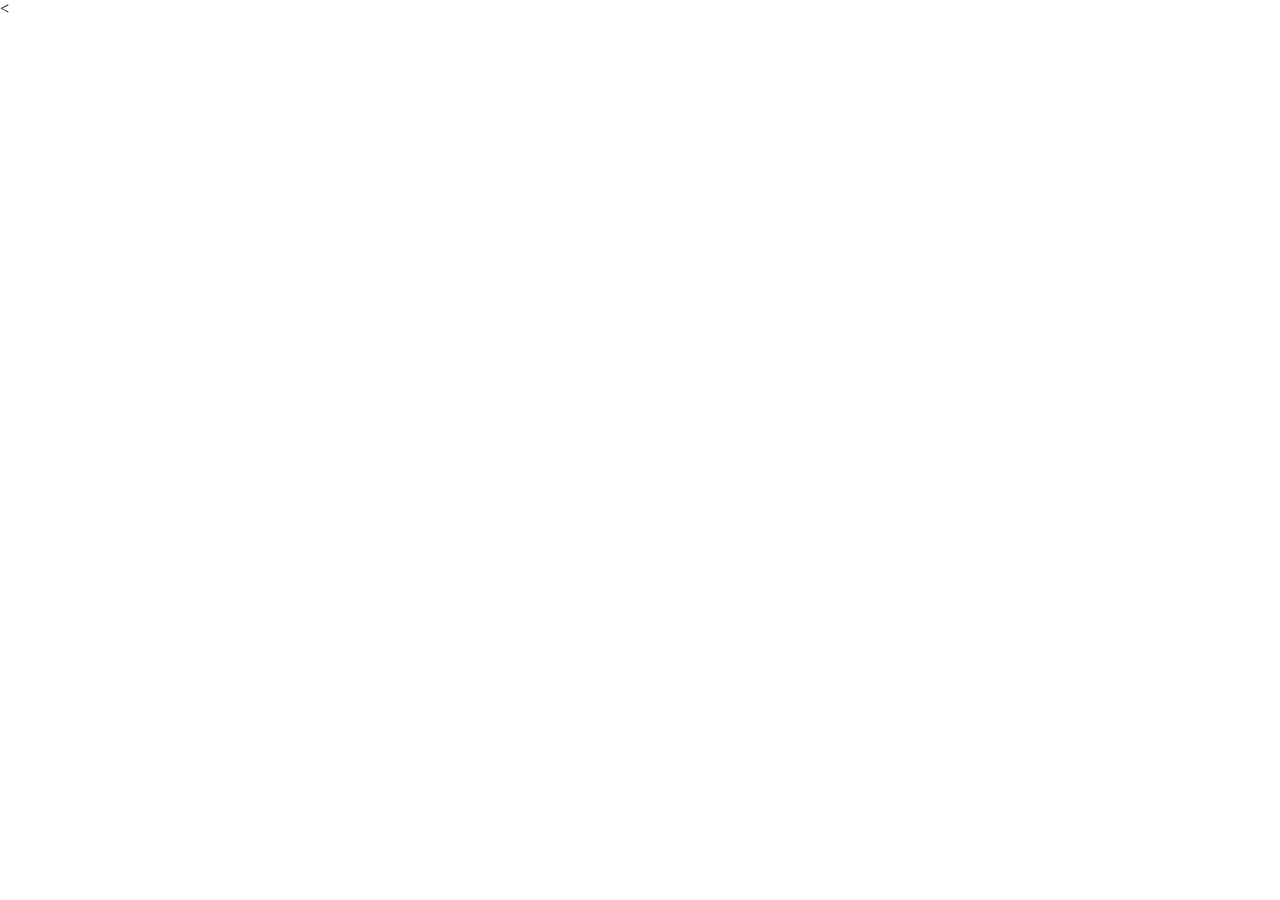
==== DEV/index.html @ b48fb58e "Initialisation" ====
<<!DOCTYPE html>
<html>
<head>
    <meta charset="utf-8" />
    <meta http-equiv="X-UA-Compatible" content="IE=edge">
    <title>WELCOME</title>
    <meta name="viewport" content="width=device-width, initial-scale=1">
    <link rel="stylesheet" type="text/css" media="screen" href="style.css" />
    <script src="main.js"></script>
</head>
<body>
    
</body>
</html>
---- DEV/style.css ----
label {
	display: block;
	color: #33333380;
}

.cf:before,
.cf:after {
    content: ""; 
    display: table;
}

.cf:after {
    clear: both;
}

.cf {
    *zoom: 1;
}

:focus {
	outline: 0;
}

.loginform {
  opacity:1;
	width: 34%;
	min-width: 200px;
	max-width: 430px;
	margin: 20px auto;
    padding-left: 25px;
    padding-right: 40px;
    padding-bottom: 25px;
	background-color: transparent;
	background-color: white;
	-webkit-border-radius: 12px;
			border-radius: 12px;
	-moz-background-clip: padding; -webkit-background-clip: padding-box; background-clip: padding-box;
	-webkit-box-shadow: 0px 0px 10px 0px #000000;
    		box-shadow: 0px 0px 10px 0px rgba(0, 0, 0, 0.2), 
                  inset 0px 1px 0px 0px rgba(250, 250, 250, 0.5);
}

.loginform ul {
	padding: 0;
    margin: 0;
    list-style-type: none; 
}

li {
    margin-top: 15px;
    padding-top: 10px;
}

label{
    margin-bottom: 8px;
}

.loginform input:not([type=submit]):not([type=checkbox]) {
	width: 100%;
	padding: 8px;
	margin-right: 20px;
    border: 0px solid rgba(0, 0, 0, 0.3);
    background: #f3f3f3;
	-webkit-border-radius: 20px;
			border-radius: 20px;
	-webkit-box-shadow: 0px 0px 0px 0px #FAFAFA;
			box-shadow: 0px 0px 0px 0px rgba(250, 250, 250, 0.5), 
		  		  inset 0px 0px 0px 0px rgba(0, 0, 0, 0.1);
}

.loginform input[type=submit] {
    width: 100%;
	border: 0px solid rgba(0, 0, 0, 0.3);
	background-color: #003366;
	filter: progid:DXImageTransform.Microsoft.gradient( startColorstr='#003366', endColorstr='#FF9900',GradientType=0 );
	color: rgb(255, 255, 255);
	padding: 8px;
	margin-right: 20px;
	margin-top: 15px;
	-webkit-border-radius: 15px;
			border-radius: 15px;
    text-shadow: 1px 1px 0px rgba(0, 0, 0, 0.3);
    font-family: raleway;
    font-weight: medium;
    font-size: 10px;
    font-stretch: expanded;
}

.network {
    display: flex;
}

/* Checkbox */
input[type=checkbox] {
    visibility: hidden;
}

li.checkbox {
    width: 170px;
}

.checkbox span {
    margin-left: 10px;
}

.checkbox {
    width: 20px;    
    margin: 20px auto;
    position: relative;
}

.checkbox label {
    background: #003366;
    cursor: pointer;
    position: absolute;
    width: 20px;
    height: 20px;
    top: 0;
    border-radius: 20px;
    -webkit-box-shadow: inset 0px 1px 1px rgba(0,0,0,0.5), 0px 1px 0px rgba(255,255,255,.4);
    -moz-box-shadow: inset 0px 1px 1px rgba(0,0,0,0.5), 0px 1px 0px rgba(255,255,255,.4);
    box-shadow: inset 0px 1px 1px rgba(0,0,0,0.5), 0px 1px 0px rgba(255,255,255,.4);
}

.checkbox label:after {
    -ms-filter: "progid:DXImageTransform.Microsoft.Alpha(Opacity=0)";
    filter: alpha(opacity=0);
    opacity: 0;
    content: '';
    position: absolute;
    width: 9px;
    height: 5px;
    background: transparent;
    top: 4px;
    left: 4px;
    border: 3px solid #fcfff4;
    border-top: none;
    border-right: none;

    -webkit-transform: rotate(-45deg);
    -moz-transform: rotate(-45deg);
    -o-transform: rotate(-45deg);
    -ms-transform: rotate(-45deg);
    transform: rotate(-45deg);
}

.checkbox label:hover::after {
    -ms-filter: "progid:DXImageTransform.Microsoft.Alpha(Opacity=30)";
    filter: alpha(opacity=30);
    opacity: 0.3;
}

.checkbox input[type=checkbox]:checked + label:after {
    -ms-filter: "progid:DXImageTransform.Microsoft.Alpha(Opacity=100)";
    filter: alpha(opacity=100);
    opacity: 1;
}




	/* Desktops and laptops ----------- */
    @media only screen
    and (min-width : 1224px) {
    /* Styles */
    }
     
    /* Large screens ----------- */
    @media only screen
    and (min-width : 1824px) {
    /* Styles */
    } 

    /* Mobile Portrait (320 x 480) ----------- */
    @media only screen
    and (min-width : 320px)
    and (max-width: 480px)
    and (orientation : portrait) {
    /* Styles */
    }
    
    /* Mobile Landscape (320 x 480) ----------- */
    @media only screen
    and (min-width : 320px)
    and (max-width: 480px)
    and (orientation : landscape) {
    /* Styles */
    }

    /* Small tablet portrait (600 x 800) ----------- */
    @media only screen
    and (min-width : 600px)
    and (max-width: 767px)
    and (orientation : portrait) {
    /* Styles */
    }

    /* Tablet portrait (768 x 1024) ----------- */
    @media only screen
    and (min-width : 768px)
    and (max-width: 1024px)
    and (orientation : portrait) {
    /* Styles */
    }

    /* Tablet landscape (1024 x 768) ----------- */
    @media only screen
    and (min-width : 1024px)
    and (max-width: 1025px)
    and (orientation : landscape) {
    /* Styles */
    }

body{margin:0;height:100%;}


    /* LOGO STYLE */

    img.logo_sign {
        display: block;
        margin-left: auto;
        margin-right: auto;
        width: 34%;
        min-width: 50px;
        max-width: 200px;

    }    

    h1.title_sign {
        font-family: raleway;
        font-weight: bold;
        text-align: center;
    }
    
    form{
        font-family: raleway;
        font-weight: medium;
        font-size: 10px;
        font-stretch: expanded;
    }
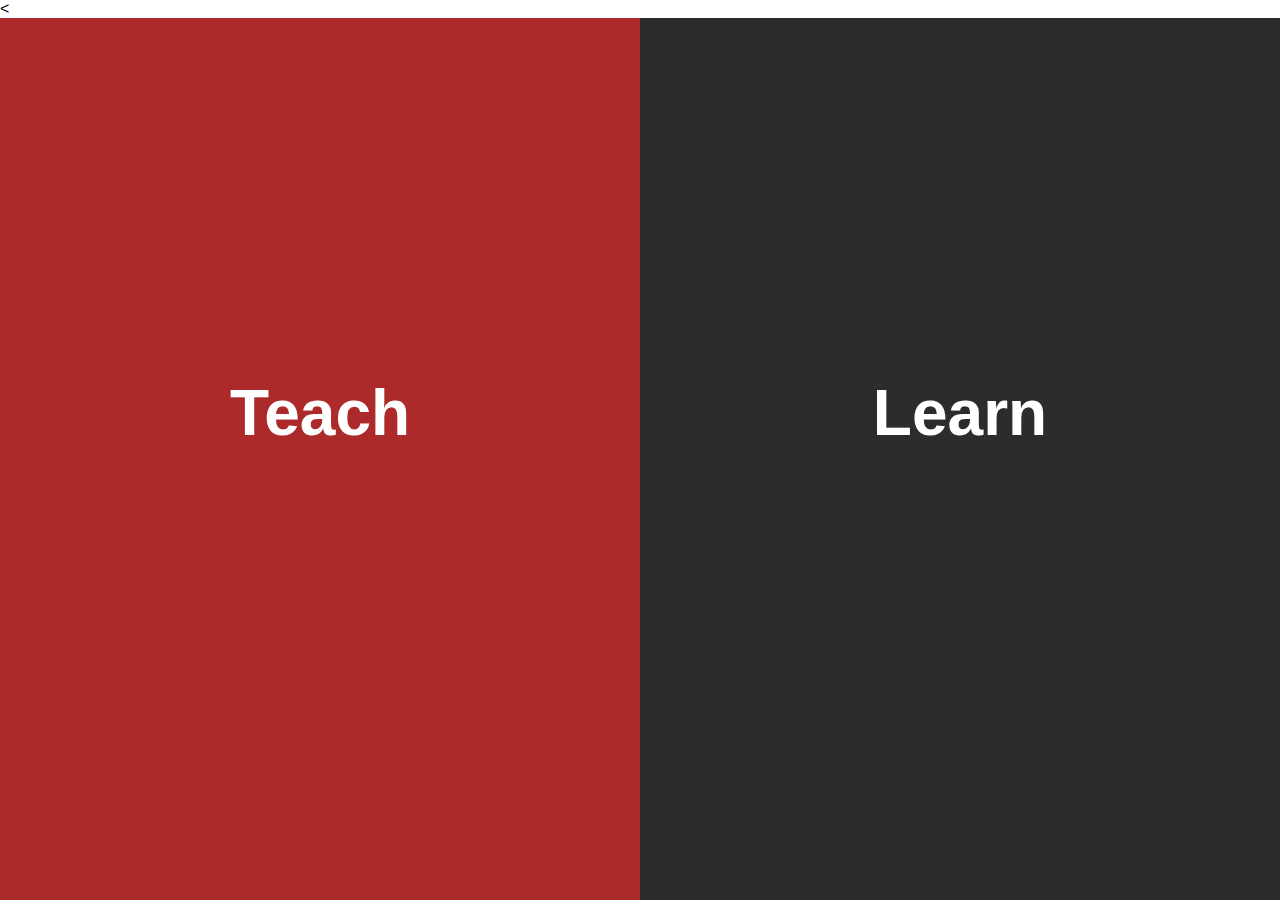
==== commit cea9675f: "Update" ====
--- a/DEV/index.html
+++ b/DEV/index.html
@@ -5,10 +5,18 @@
     <meta http-equiv="X-UA-Compatible" content="IE=edge">
     <title>WELCOME</title>
     <meta name="viewport" content="width=device-width, initial-scale=1">
-    <link rel="stylesheet" type="text/css" media="screen" href="style.css" />
-    <script src="main.js"></script>
+    <link rel="stylesheet" type="text/css" media="screen" href="main.css"/>
 </head>
 <body>
-    
+    <div class="container">
+        <div class="split left">
+          <h1>Teach</h1>
+        </div>
+        <div class="split right">
+         <h1>Learn</h1>
+        </div>
+      </div> 
+
+      <script type="text/javascript" src="main.js"></script>
 </body>
 </html>--- a/DEV/main.css
+++ b/DEV/main.css
@@ -0,0 +1,103 @@
+:root {
+    --container-bg-color: #333;
+    --left-bg-color: rgba(223, 39, 39, 0.7);
+    --right-bg-color: rgba(43, 43, 43, 0.8);
+    --hover-width: 75%;
+    --other-width: 25%;
+    --speed: 1000ms;
+  }
+  
+  html, body {
+    padding:0;
+    margin:0;
+    font-family: 'Franklin Gothic Medium', 'Arial Narrow', Arial, sans-serif;
+    width: 100%;
+    height: 100%;
+    overflow-x: hidden;
+  }
+  
+  h1 {
+    font-size: 4rem;
+    color: #fff;
+    position: absolute;
+    left: 50%;
+    top: 35%;
+    transform: translateX(-50%);
+    white-space: nowrap;
+  }
+  
+  .container {
+    position: relative;
+    width: 100%;
+    height: 100%;
+    background: var(--container-bg-color);
+  }
+  
+  .split {
+    position: absolute;
+    width: 50%;
+    height: 100%;
+    overflow: hidden;
+  }
+  
+  .split.left {
+    left:0;
+    background: url('https://image.ibb.co/m56Czw/designer.jpg') center center no-repeat;
+    background-size: cover;
+  }
+  
+  .split.left:before {
+    position:absolute;
+    content: "";
+    width: 100%;
+    height: 100%;
+    background: var(--left-bg-color);
+  }
+  
+  .split.right {
+    right:0;
+    background: url('https://image.ibb.co/m3ZbRb/programmer.png') center center no-repeat;
+    background-size: cover;
+  }
+  
+  .split.right:before {
+    position:absolute;
+    content: "";
+    width: 100%;
+    height: 100%;
+    background: var(--right-bg-color);
+  }
+  
+  .split.left, .split.right, .split.right:before, .split.left:before {
+    transition: var(--speed) all ease-in-out;
+  }
+  
+  .hover-left .left {
+    width: var(--hover-width);
+  }
+  
+  .hover-left .right {
+    width: var(--other-width);
+  }
+  
+  .hover-left .right:before {
+    z-index: 2;
+  }
+  
+  
+  .hover-right .right {
+    width: var(--hover-width);
+  }
+  
+  .hover-right .left {
+    width: var(--other-width);
+  }
+  
+  .hover-right .left:before {
+    z-index: 2;
+  }
+  
+  @media(max-width: 800px) {
+    h1 {
+      font-size: 2rem;
+    }